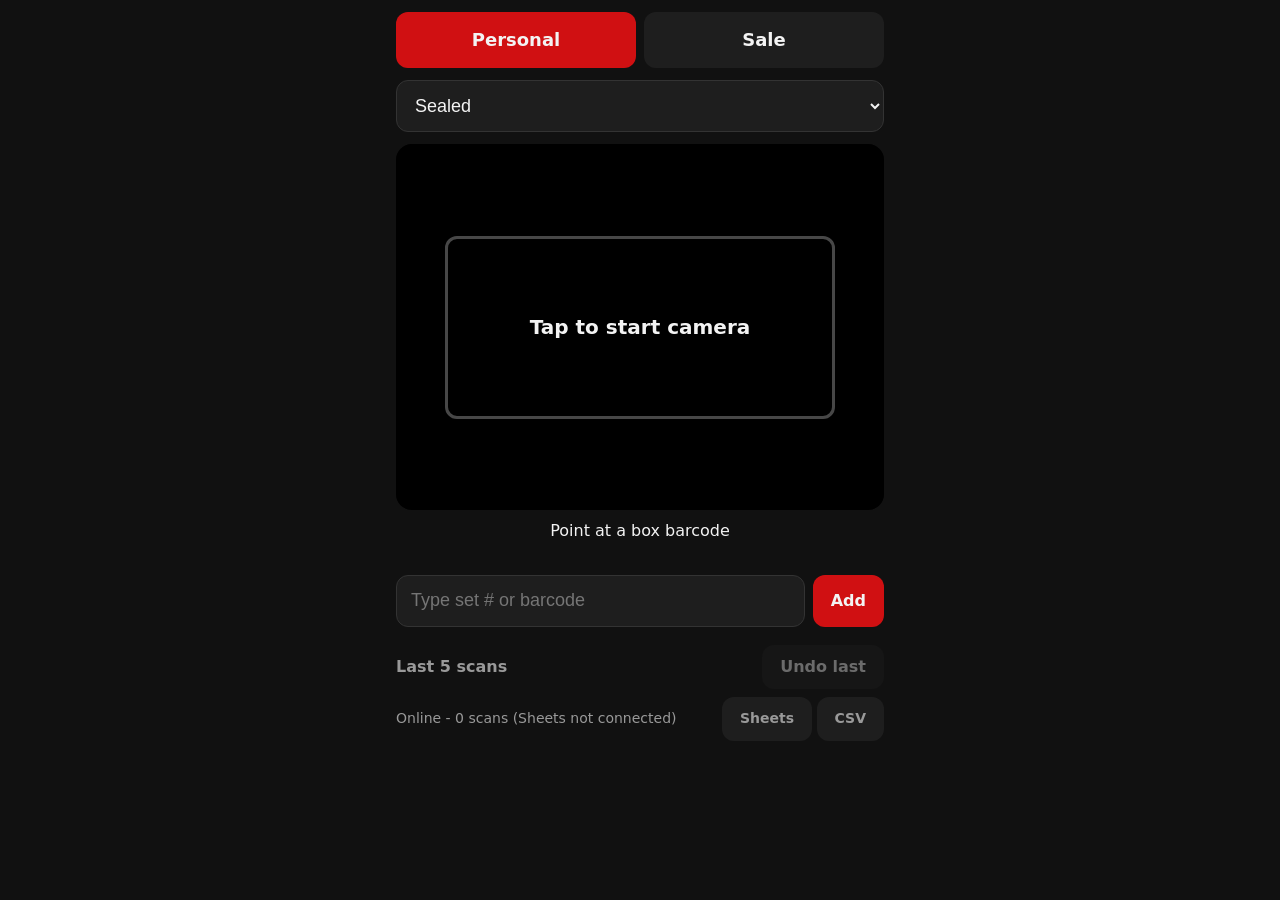
==== index.html @ fae5d593 "Add condition picker that follows the destination Co-Authored-By: Claude Sonnet 5.5 <noreply@anthrop" ====
<!doctype html>
<html lang="en">
<head>
<meta charset="utf-8">
<meta name="viewport" content="width=device-width, initial-scale=1, viewport-fit=cover">
<meta name="theme-color" content="#d01012">
<meta name="apple-mobile-web-app-capable" content="yes">
<meta name="apple-mobile-web-app-title" content="LEGO Scan">
<link rel="manifest" href="manifest.webmanifest">
<link rel="apple-touch-icon" href="icons/icon-180.png">
<link rel="icon" href="icons/icon.svg" type="image/svg+xml">
<link rel="stylesheet" href="style.css">
<title>LEGO Scan</title>
</head>
<body>
<main>
  <div class="seg" role="group" aria-label="Destination">
    <button id="destPersonal" class="on">Personal</button>
    <button id="destSale">Sale</button>
  </div>

  <select id="cond" aria-label="Condition"></select>

  <div class="cam">
    <video id="video" playsinline muted></video>
    <div class="reticle"></div>
    <div id="flash" class="flash"></div>
    <button id="startBtn" class="start">Tap to start camera</button>
  </div>
  <p id="msg" class="msg">Point at a box barcode</p>

  <form id="manual" class="manual">
    <input id="manualInput" inputmode="text" autocomplete="off" placeholder="Type set # or barcode">
    <button type="submit">Add</button>
  </form>

  <div class="row">
    <h2>Last 5 scans</h2>
    <button id="undoBtn" class="ghost" disabled>Undo last</button>
  </div>
  <ul id="list" class="list"></ul>

  <div class="foot">
    <span id="net"></span>
    <span><button id="cfgBtn" class="ghost">Sheets</button> <button id="csvBtn" class="ghost">CSV</button></span>
  </div>
</main>
<div id="dlg" class="dlg" hidden>
  <div class="box">
    <p id="dlgText"></p>
    <button id="dlgYes">Add 1</button>
    <button id="dlgNo" class="ghost">New row</button>
  </div>
</div>
<script src="vendor/zxing.min.js"></script>
<script src="app.js"></script>
</body>
</html>
---- style.css ----
:root{--red:#d01012;--bg:#111;--card:#1e1e1e;--fg:#f3f3f3;--mut:#999;--ok:#2e9e4f;--warn:#e0a100}
*{box-sizing:border-box;-webkit-tap-highlight-color:transparent}
body{margin:0;background:var(--bg);color:var(--fg);font:16px/1.4 -apple-system,system-ui,sans-serif;
  padding:env(safe-area-inset-top) 0 env(safe-area-inset-bottom)}
main{max-width:520px;margin:0 auto;padding:12px 16px 24px}
button{font:inherit;color:inherit;border:0;border-radius:12px;min-height:52px;padding:0 18px;background:var(--red);font-weight:600}
button:disabled{opacity:.4}
.ghost{background:var(--card);min-height:44px}
.seg{display:flex;gap:8px;margin-bottom:12px}
.seg button{flex:1;background:var(--card);min-height:56px;font-size:18px}
.seg button.on{background:var(--red)}
#cond{width:100%;min-height:52px;margin-bottom:12px;border-radius:12px;border:1px solid #333;background:var(--card);color:var(--fg);padding:0 14px;font-size:18px}
.cam{position:relative;aspect-ratio:4/3;background:#000;border-radius:16px;overflow:hidden}
video{width:100%;height:100%;object-fit:cover}
.reticle{position:absolute;inset:25% 10%;border:3px solid rgba(255,255,255,.7);border-radius:12px;pointer-events:none}
.flash{position:absolute;inset:0;background:var(--ok);opacity:0;pointer-events:none;transition:opacity .4s}
.flash.on{opacity:.55;transition:none}
.start{position:absolute;inset:0;width:100%;height:100%;border-radius:0;background:rgba(0,0,0,.6);font-size:20px}
.msg{text-align:center;min-height:2.8em;margin:10px 0}
.manual{display:flex;gap:8px}
.manual input{flex:1;min-width:0;min-height:52px;border-radius:12px;border:1px solid #333;background:var(--card);color:var(--fg);padding:0 14px;font-size:18px}
.row{display:flex;justify-content:space-between;align-items:center;margin-top:18px}
h2{font-size:16px;margin:0;color:var(--mut);font-weight:600}
.list{list-style:none;margin:8px 0;padding:0}
.list li{background:var(--card);border-radius:12px;padding:12px 14px;margin-bottom:8px;display:flex;justify-content:space-between;gap:10px;align-items:center}
.list .t{font-weight:600}.list .s{font-size:13px;color:var(--mut);word-break:break-all}
.badge{font-size:12px;border-radius:99px;padding:3px 10px;white-space:nowrap;background:#333}
.badge.matched,.badge.saved{background:var(--ok)}.badge.needs{background:var(--warn);color:#000}
.dlg{position:fixed;inset:0;background:rgba(0,0,0,.65);display:flex;align-items:center;justify-content:center;padding:24px;z-index:10}
.dlg[hidden]{display:none}
.dlg .box{background:var(--card);border-radius:16px;padding:20px;width:100%;max-width:360px;display:grid;gap:10px}
.dlg p{margin:0 0 6px;font-size:17px}
.foot{display:flex;justify-content:space-between;align-items:center;color:var(--mut);font-size:14px}
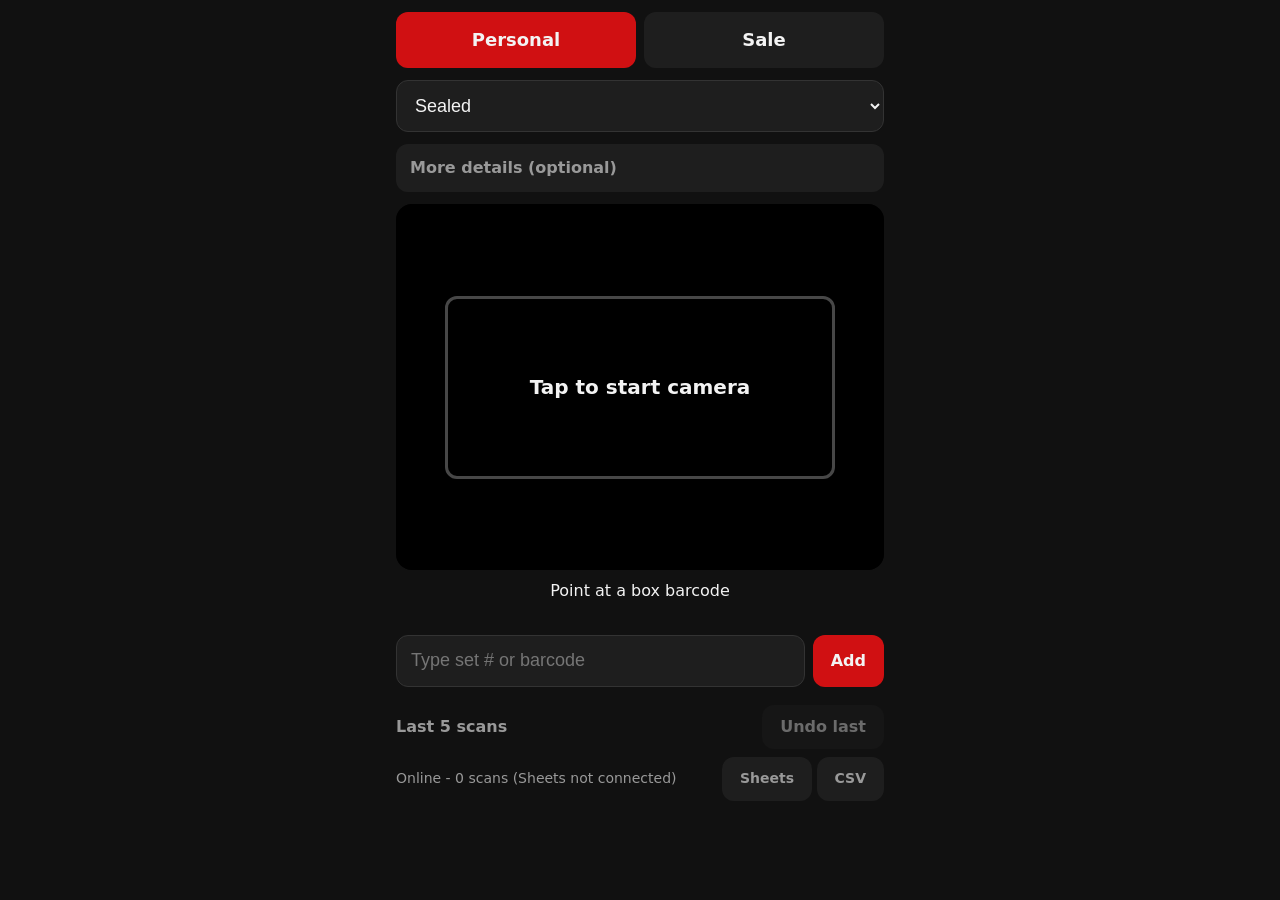
==== commit 411891e9: "Add optional per-copy details for Personal and Sale Co-Authored-By: Claude Sonnet 5.5 <noreply@anthr" ====
--- a/index.html
+++ b/index.html
@@ -20,6 +20,10 @@
   </div>
 
   <select id="cond" aria-label="Condition"></select>
+  <details id="more" class="more">
+    <summary>More details (optional)</summary>
+    <div id="fields"></div>
+  </details>
 
   <div class="cam">
     <video id="video" playsinline muted></video>
--- a/style.css
+++ b/style.css
@@ -10,6 +10,11 @@
 .seg button{flex:1;background:var(--card);min-height:56px;font-size:18px}
 .seg button.on{background:var(--red)}
 #cond{width:100%;min-height:52px;margin-bottom:12px;border-radius:12px;border:1px solid #333;background:var(--card);color:var(--fg);padding:0 14px;font-size:18px}
+.more{margin-bottom:12px;background:var(--card);border-radius:12px;padding:0 14px}
+.more summary{min-height:48px;display:flex;align-items:center;font-weight:600;color:var(--mut)}
+#fields{display:grid;gap:8px;padding-bottom:14px}
+#fields label{display:grid;gap:4px;font-size:13px;color:var(--mut)}
+#fields input,#fields select{min-height:46px;border-radius:10px;border:1px solid #333;background:var(--bg);color:var(--fg);padding:0 12px;font-size:17px;width:100%}
 .cam{position:relative;aspect-ratio:4/3;background:#000;border-radius:16px;overflow:hidden}
 video{width:100%;height:100%;object-fit:cover}
 .reticle{position:absolute;inset:25% 10%;border:3px solid rgba(255,255,255,.7);border-radius:12px;pointer-events:none}
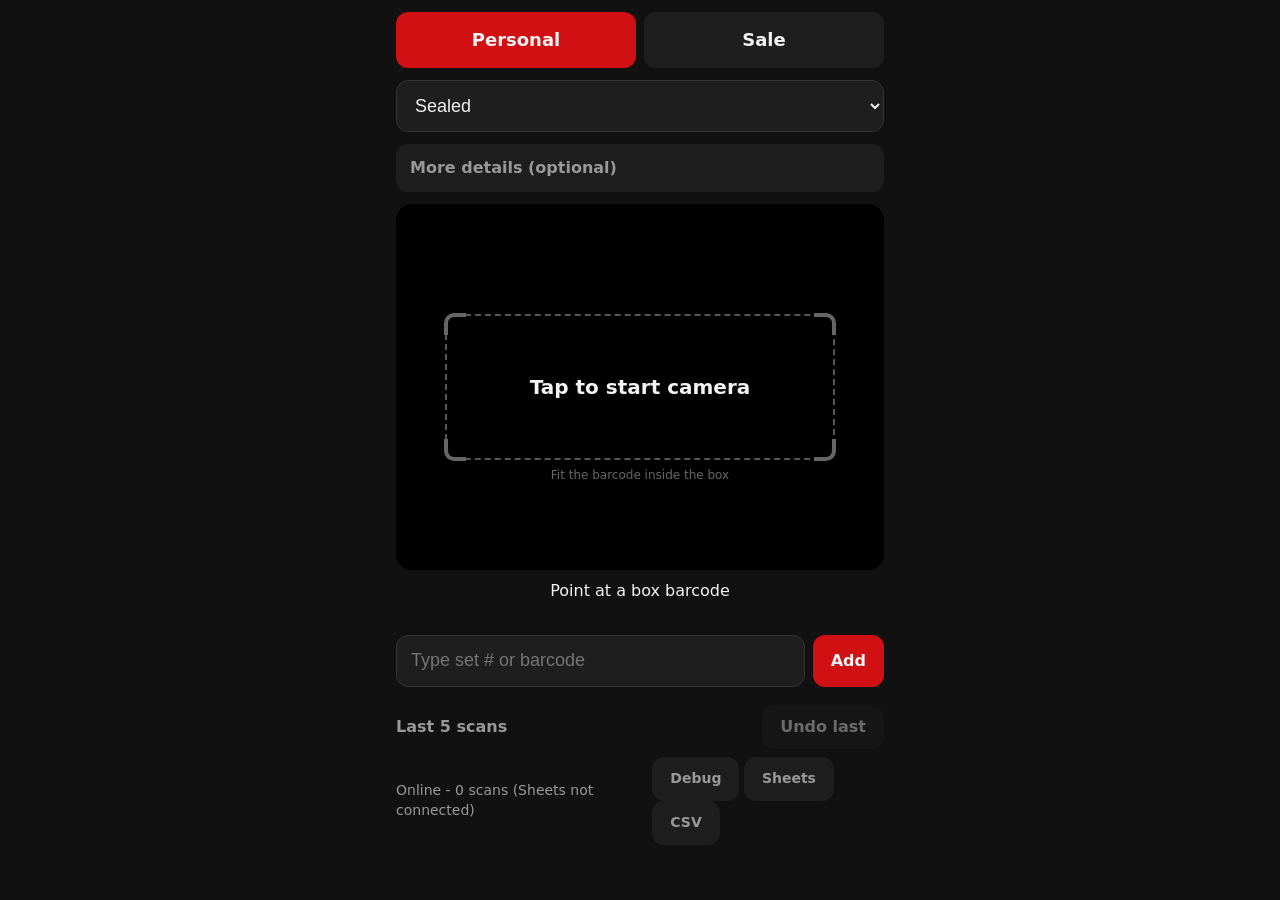
==== commit 656639b3: "Faster, steadier ZXing scanning: crop to aiming box, downscale, fast pass first, non-overlapping loo" ====
--- a/index.html
+++ b/index.html
@@ -27,10 +27,11 @@
 
   <div class="cam">
     <video id="video" playsinline muted></video>
-    <div class="reticle"></div>
+    <div class="reticle"><i></i><i></i><i></i><i></i></div>
     <div id="flash" class="flash"></div>
     <button id="startBtn" class="start">Tap to start camera</button>
   </div>
+  <div id="dbg" class="dbg" hidden></div>
   <p id="msg" class="msg">Point at a box barcode</p>
 
   <form id="manual" class="manual">
@@ -46,7 +47,7 @@
 
   <div class="foot">
     <span id="net"></span>
-    <span><button id="cfgBtn" class="ghost">Sheets</button> <button id="csvBtn" class="ghost">CSV</button></span>
+    <span><button id="dbgBtn" class="ghost">Debug</button> <button id="cfgBtn" class="ghost">Sheets</button> <button id="csvBtn" class="ghost">CSV</button></span>
   </div>
 </main>
 <div id="dlg" class="dlg" hidden>
--- a/style.css
+++ b/style.css
@@ -17,7 +17,16 @@
 #fields input,#fields select{min-height:46px;border-radius:10px;border:1px solid #333;background:var(--bg);color:var(--fg);padding:0 12px;font-size:17px;width:100%}
 .cam{position:relative;aspect-ratio:4/3;background:#000;border-radius:16px;overflow:hidden}
 video{width:100%;height:100%;object-fit:cover}
-.reticle{position:absolute;inset:25% 10%;border:3px solid rgba(255,255,255,.7);border-radius:12px;pointer-events:none}
+.reticle{position:absolute;inset:30% 10%;border:2px dashed rgba(255,255,255,.85);border-radius:10px;pointer-events:none;
+  box-shadow:0 0 0 9999px rgba(0,0,0,.38)}
+.reticle::after{content:"Fit the barcode inside the box";position:absolute;left:0;right:0;bottom:-26px;text-align:center;
+  font-size:12px;color:#fff;text-shadow:0 1px 3px #000}
+.reticle i{position:absolute;width:22px;height:22px;border:4px solid #fff}
+.reticle i:nth-child(1){left:-3px;top:-3px;border-right:0;border-bottom:0;border-top-left-radius:10px}
+.reticle i:nth-child(2){right:-3px;top:-3px;border-left:0;border-bottom:0;border-top-right-radius:10px}
+.reticle i:nth-child(3){left:-3px;bottom:-3px;border-right:0;border-top:0;border-bottom-left-radius:10px}
+.reticle i:nth-child(4){right:-3px;bottom:-3px;border-left:0;border-top:0;border-bottom-right-radius:10px}
+.dbg{font:12px ui-monospace,Menlo,monospace;color:#8f8;background:#000;border-radius:8px;padding:6px 10px;margin:8px 0 0;text-align:center}
 .flash{position:absolute;inset:0;background:var(--ok);opacity:0;pointer-events:none;transition:opacity .4s}
 .flash.on{opacity:.55;transition:none}
 .start{position:absolute;inset:0;width:100%;height:100%;border-radius:0;background:rgba(0,0,0,.6);font-size:20px}
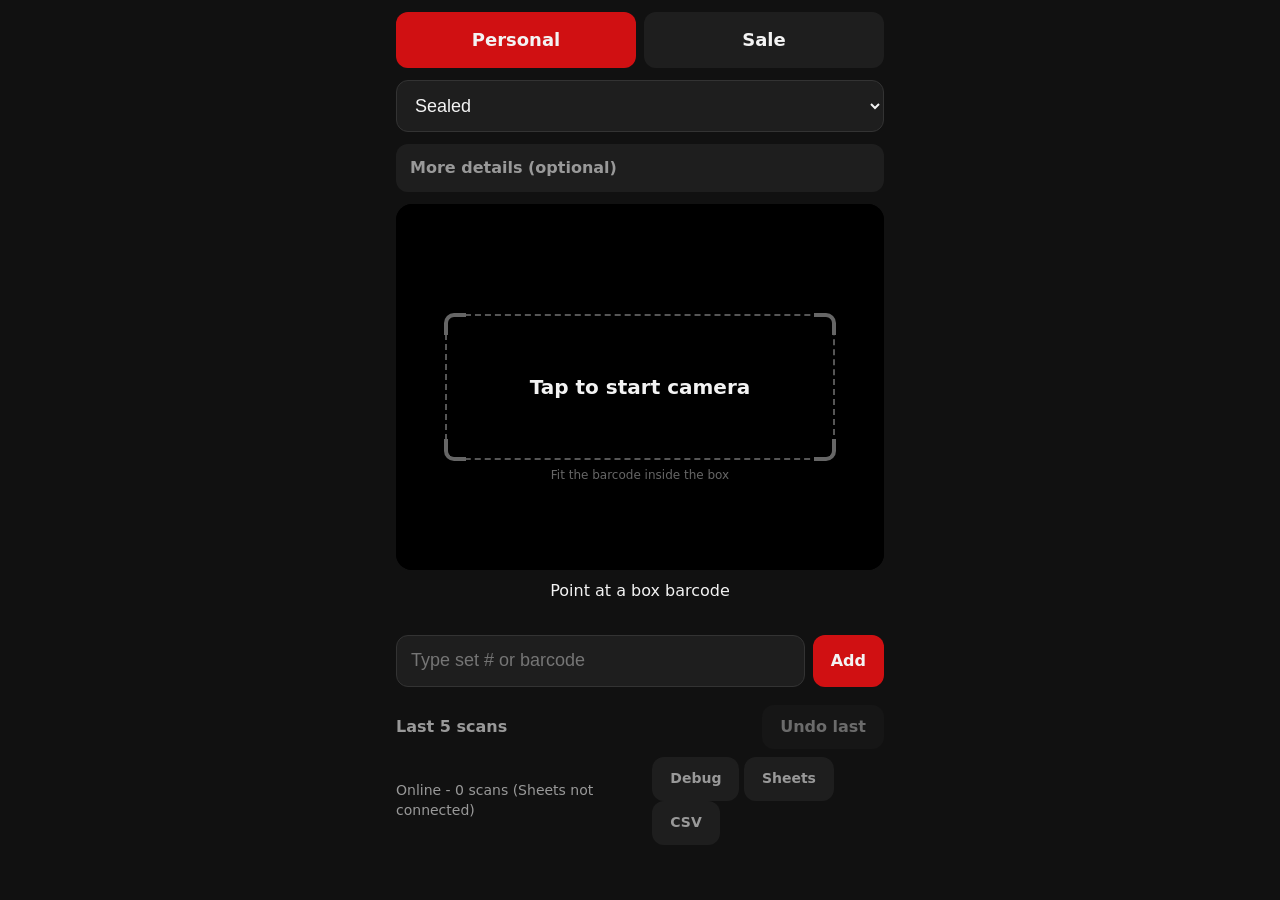
==== commit 8e60f0d4: "Prompt for set number on lookup miss; bind action caches barcode to set; tap-to-fix needs rows Co-Au" ====
--- a/index.html
+++ b/index.html
@@ -57,6 +57,15 @@
     <button id="dlgNo" class="ghost">New row</button>
   </div>
 </div>
+<div id="dlgSet" class="dlg" hidden>
+  <form id="dlgSetForm" class="box">
+    <p id="dlgSetText"></p>
+    <input id="dlgSetInput" type="text" inputmode="numeric" autocomplete="off" enterkeyhint="done" placeholder="Set number, e.g. 75192">
+    <p id="dlgSetErr" class="err"></p>
+    <button type="submit">Save set number</button>
+    <button type="button" id="dlgSetSkip" class="ghost">Skip - save as needs set number</button>
+  </form>
+</div>
 <script src="vendor/zxing.min.js"></script>
 <script src="app.js"></script>
 </body>
--- a/style.css
+++ b/style.css
@@ -44,4 +44,7 @@
 .dlg[hidden]{display:none}
 .dlg .box{background:var(--card);border-radius:16px;padding:20px;width:100%;max-width:360px;display:grid;gap:10px}
 .dlg p{margin:0 0 6px;font-size:17px}
+.dlg input{min-height:56px;border-radius:12px;border:1px solid #444;background:var(--bg);color:var(--fg);padding:0 14px;font-size:24px;text-align:center;width:100%}
+.dlg .err{color:var(--warn);font-size:14px;min-height:1.2em;margin:0}
+.list li.fix{border-left:4px solid var(--warn);cursor:pointer}
 .foot{display:flex;justify-content:space-between;align-items:center;color:var(--mut);font-size:14px}
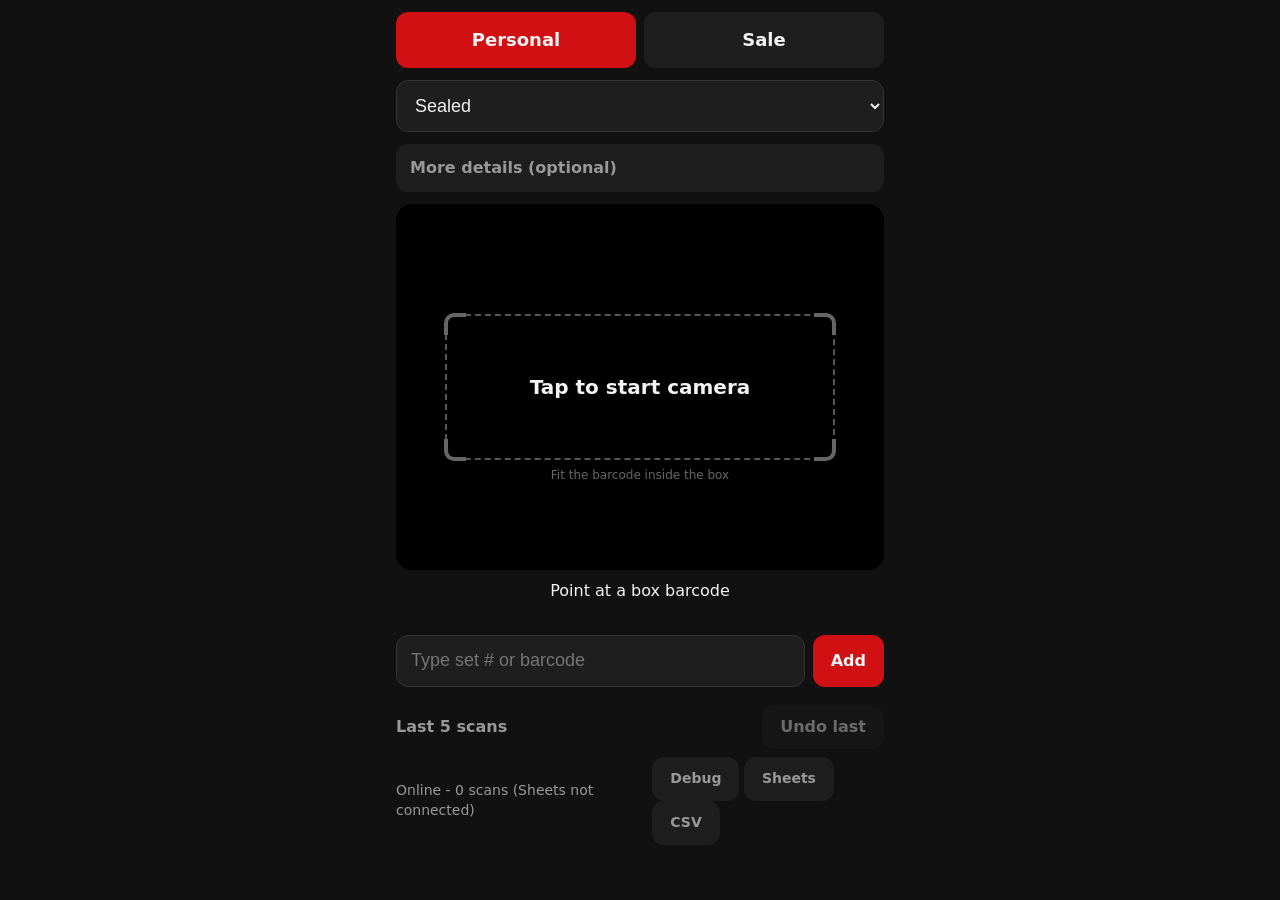
==== commit 1ac8fc53: "Add cache action, offline cache pull, Brickset daily usage counter Co-Authored-By: Claude Sonnet 5.5" ====
--- a/index.html
+++ b/index.html
@@ -45,6 +45,7 @@
   </div>
   <ul id="list" class="list"></ul>
 
+  <p id="bsUse" class="bs"></p>
   <div class="foot">
     <span id="net"></span>
     <span><button id="dbgBtn" class="ghost">Debug</button> <button id="cfgBtn" class="ghost">Sheets</button> <button id="csvBtn" class="ghost">CSV</button></span>
--- a/style.css
+++ b/style.css
@@ -47,4 +47,6 @@
 .dlg input{min-height:56px;border-radius:12px;border:1px solid #444;background:var(--bg);color:var(--fg);padding:0 14px;font-size:24px;text-align:center;width:100%}
 .dlg .err{color:var(--warn);font-size:14px;min-height:1.2em;margin:0}
 .list li.fix{border-left:4px solid var(--warn);cursor:pointer}
+.bs{margin:6px 0;font-size:12px;color:var(--mut);text-align:right}
+.bs.warn{color:var(--warn)}
 .foot{display:flex;justify-content:space-between;align-items:center;color:var(--mut);font-size:14px}
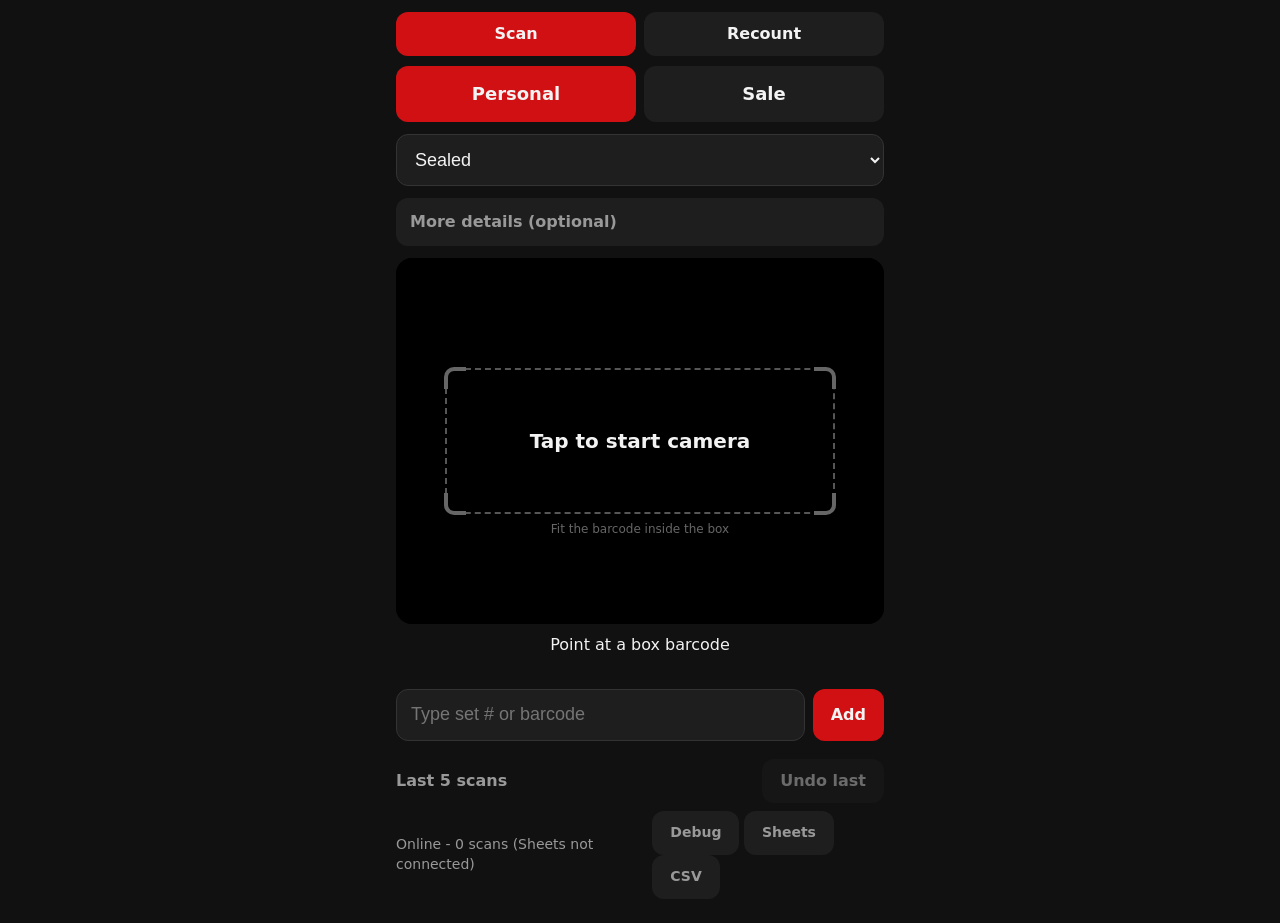
==== commit 79706eab: "Add Recount mode, Recount tab sync and Compare recount to inventory menu Co-Authored-By: Claude Sonn" ====
--- a/index.html
+++ b/index.html
@@ -14,16 +14,23 @@
 </head>
 <body>
 <main>
-  <div class="seg" role="group" aria-label="Destination">
-    <button id="destPersonal" class="on">Personal</button>
-    <button id="destSale">Sale</button>
+  <div class="seg modes" role="group" aria-label="Mode">
+    <button id="modeScan" class="on">Scan</button>
+    <button id="modeRecount">Recount</button>
   </div>
 
-  <select id="cond" aria-label="Condition"></select>
-  <details id="more" class="more">
-    <summary>More details (optional)</summary>
-    <div id="fields"></div>
-  </details>
+  <div id="scanOnly">
+    <div class="seg" role="group" aria-label="Destination">
+      <button id="destPersonal" class="on">Personal</button>
+      <button id="destSale">Sale</button>
+    </div>
+
+    <select id="cond" aria-label="Condition"></select>
+    <details id="more" class="more">
+      <summary>More details (optional)</summary>
+      <div id="fields"></div>
+    </details>
+  </div>
 
   <div class="cam">
     <video id="video" playsinline muted></video>
@@ -39,11 +46,21 @@
     <button type="submit">Add</button>
   </form>
 
-  <div class="row">
-    <h2>Last 5 scans</h2>
-    <button id="undoBtn" class="ghost" disabled>Undo last</button>
+  <div id="scanBox">
+    <div class="row">
+      <h2>Last 5 scans</h2>
+      <button id="undoBtn" class="ghost" disabled>Undo last</button>
+    </div>
+    <ul id="list" class="list"></ul>
   </div>
-  <ul id="list" class="list"></ul>
+
+  <div id="recountBox" hidden>
+    <div class="row">
+      <h2 id="rcTitle">Recount</h2>
+      <button id="rcReset" class="ghost">New recount</button>
+    </div>
+    <ul id="rcList" class="list"></ul>
+  </div>
 
   <p id="bsUse" class="bs"></p>
   <div class="foot">
@@ -54,8 +71,8 @@
 <div id="dlg" class="dlg" hidden>
   <div class="box">
     <p id="dlgText"></p>
-    <button id="dlgYes">Add 1</button>
-    <button id="dlgNo" class="ghost">New row</button>
+    <button id="dlgYes">Yes</button>
+    <button id="dlgNo" class="ghost">No</button>
   </div>
 </div>
 <div id="dlgSet" class="dlg" hidden>
--- a/style.css
+++ b/style.css
@@ -47,6 +47,12 @@
 .dlg input{min-height:56px;border-radius:12px;border:1px solid #444;background:var(--bg);color:var(--fg);padding:0 14px;font-size:24px;text-align:center;width:100%}
 .dlg .err{color:var(--warn);font-size:14px;min-height:1.2em;margin:0}
 .list li.fix{border-left:4px solid var(--warn);cursor:pointer}
+.modes{margin-bottom:10px}
+.modes button{min-height:44px;font-size:16px}
+#recountBox .list li{gap:12px}
+.rc{display:flex;align-items:center;gap:10px}
+.rc b{min-width:2.2em;text-align:center;font-size:26px}
+.rc button{min-width:52px;padding:0}
 .bs{margin:6px 0;font-size:12px;color:var(--mut);text-align:right}
 .bs.warn{color:var(--warn)}
 .foot{display:flex;justify-content:space-between;align-items:center;color:var(--mut);font-size:14px}
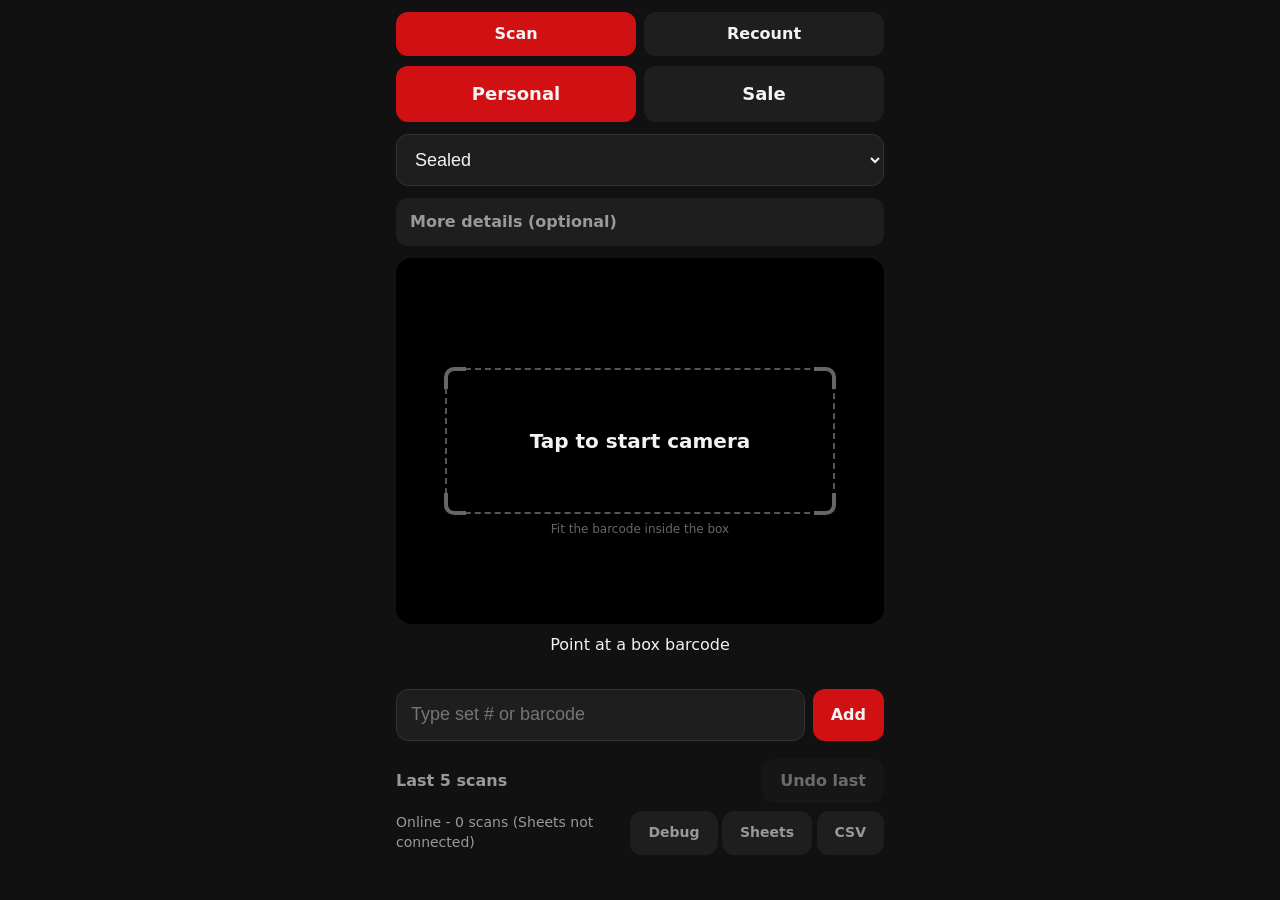
==== commit 2928e096: "Add script version handshake Code.gs gets SCRIPT_VERSION and a 'version' action. The app calls it on" ====
--- a/index.html
+++ b/index.html
@@ -14,6 +14,7 @@
 </head>
 <body>
 <main>
+  <div id="banner" class="banner" role="alert" hidden></div>
   <div class="seg modes" role="group" aria-label="Mode">
     <button id="modeScan" class="on">Scan</button>
     <button id="modeRecount">Recount</button>
--- a/style.css
+++ b/style.css
@@ -53,6 +53,11 @@
 .rc{display:flex;align-items:center;gap:10px}
 .rc b{min-width:2.2em;text-align:center;font-size:26px}
 .rc button{min-width:52px;padding:0}
+#net{flex:1;min-width:0;padding-right:8px}
+#net.err{color:var(--warn);font-weight:600}
 .bs{margin:6px 0;font-size:12px;color:var(--mut);text-align:right}
 .bs.warn{color:var(--warn)}
+.banner{background:var(--warn);color:#000;border-radius:12px;padding:10px 14px;margin-bottom:10px;font-weight:600;font-size:15px}
+.banner[hidden]{display:none}
+.banner .sub{font-weight:400;font-size:13px;margin-top:2px}
 .foot{display:flex;justify-content:space-between;align-items:center;color:var(--mut);font-size:14px}
